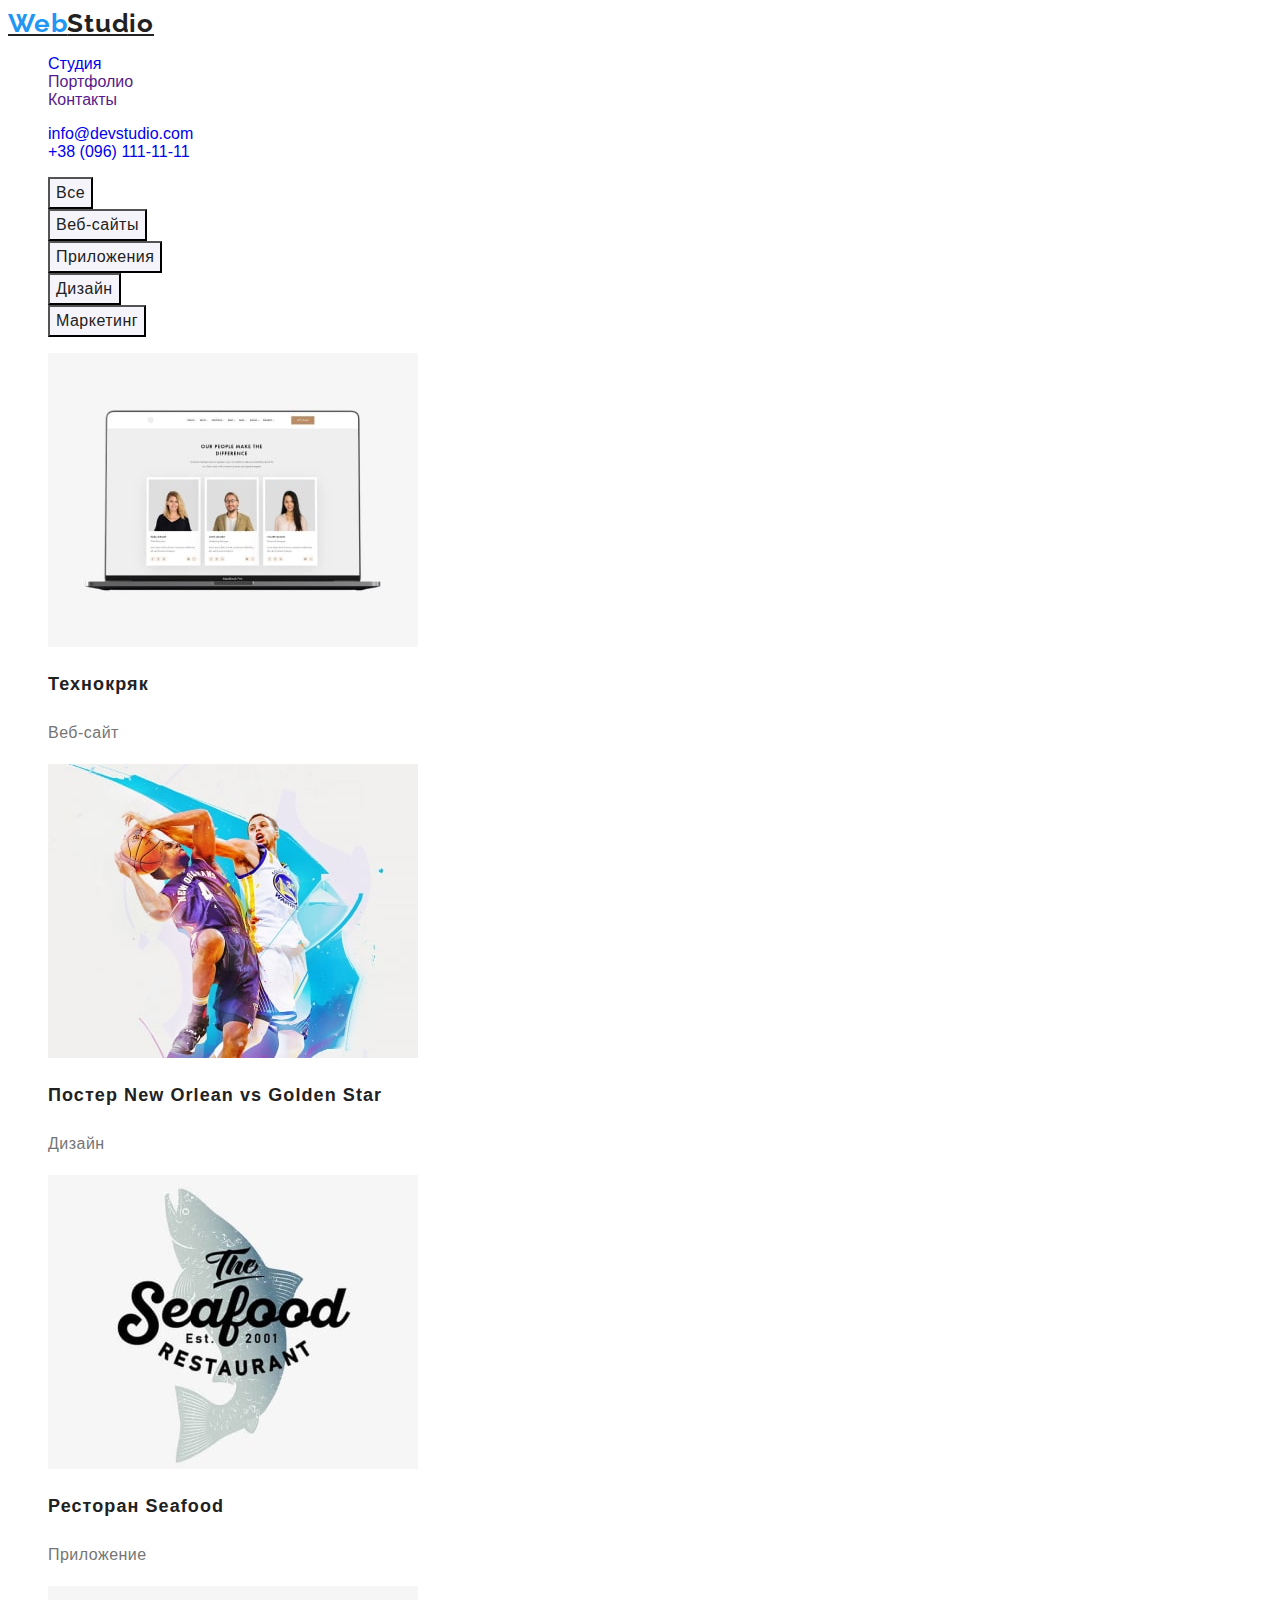
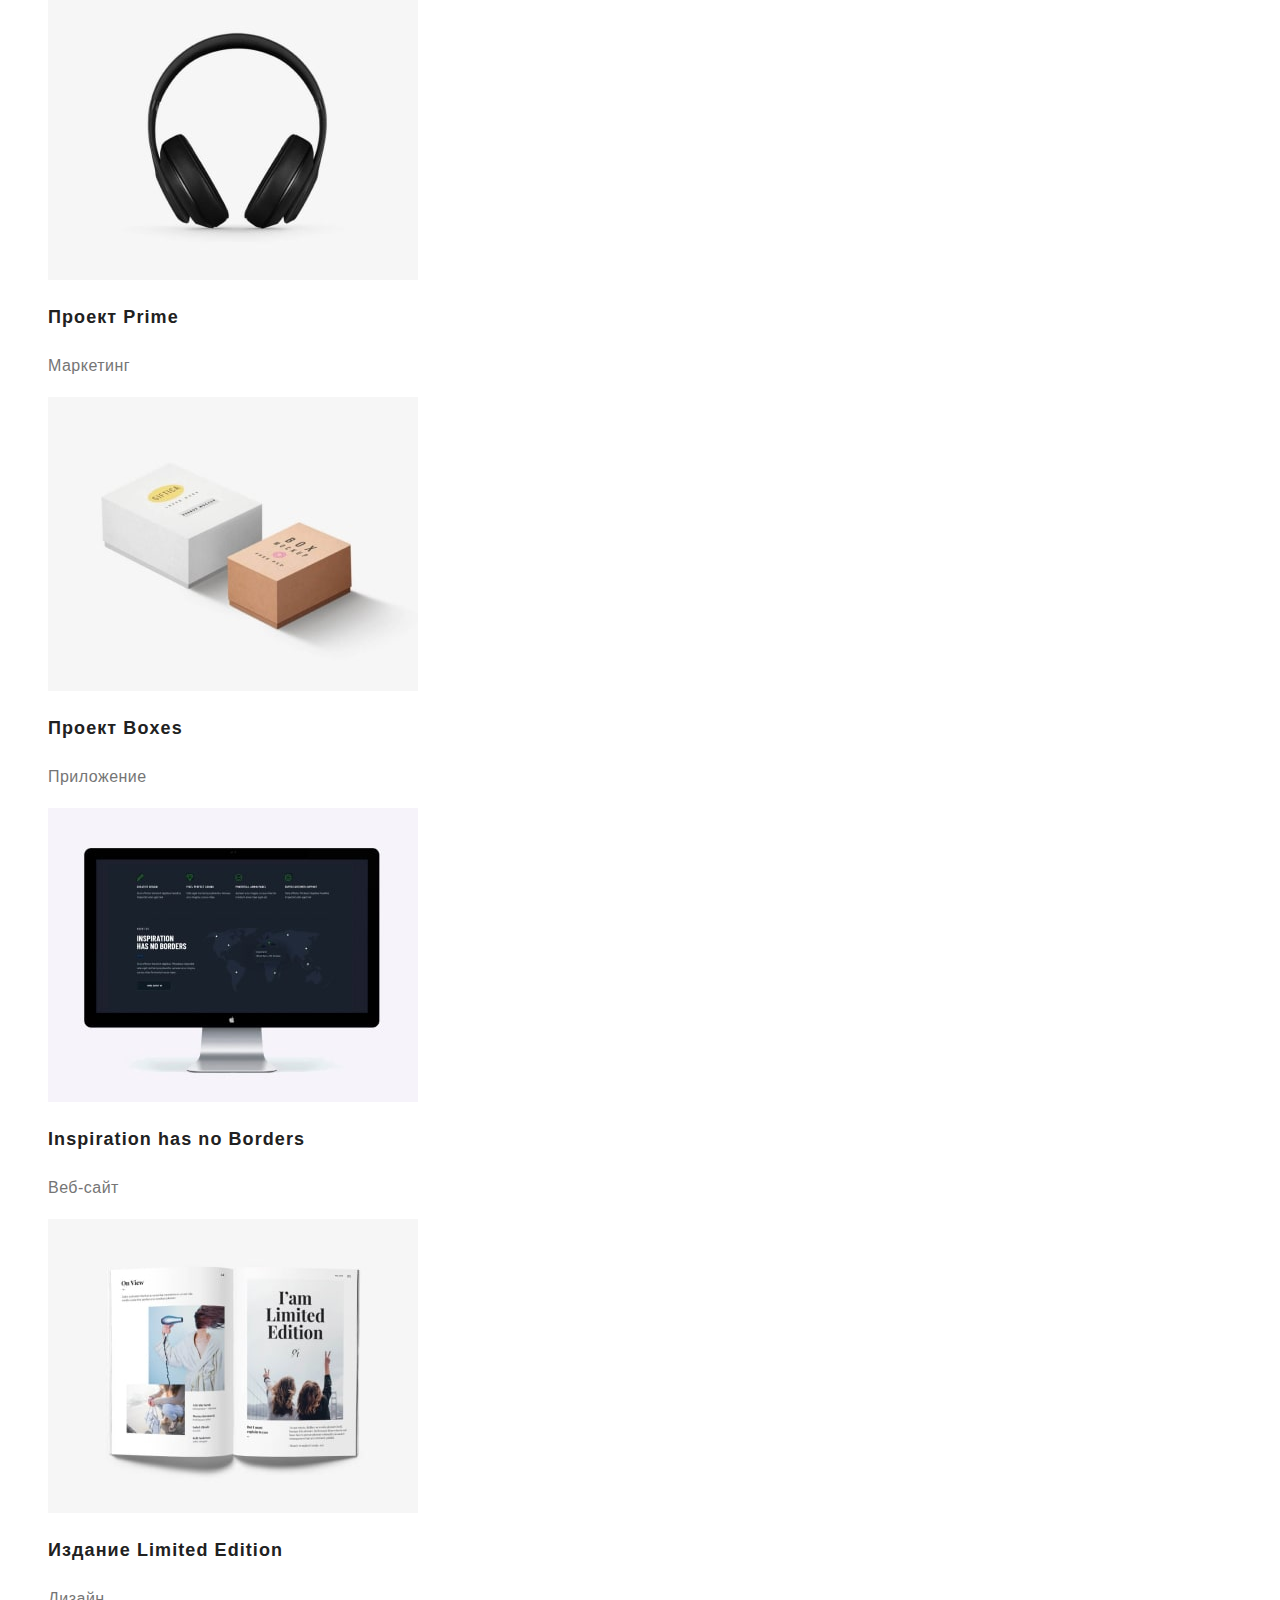
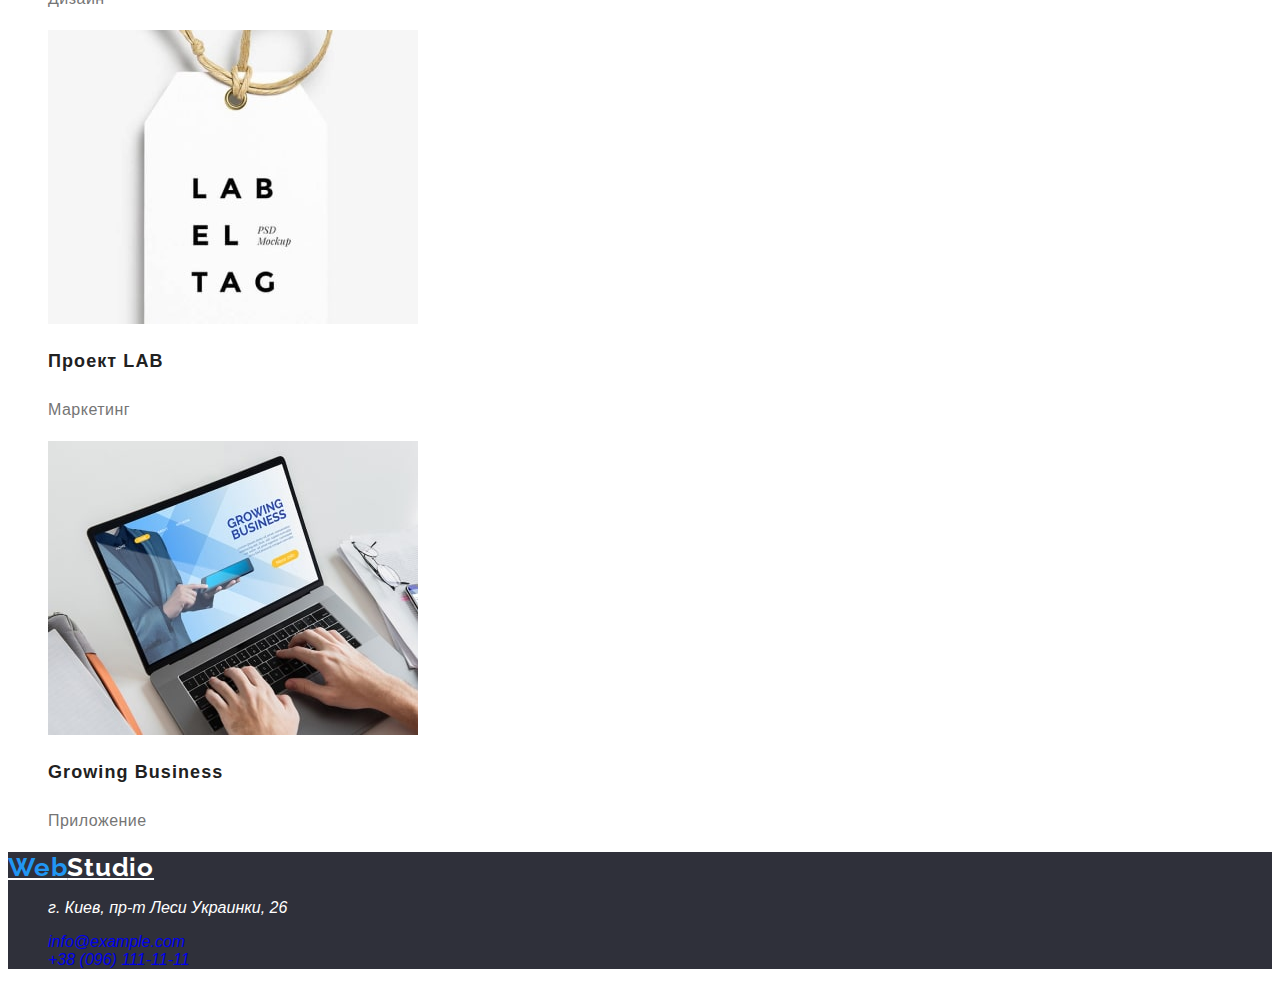
==== portfolio.html @ 49340243 "css" ====
<!DOCTYPE html>
<html lang="ru">
  <head>
    <meta charset="UTF-8" />
    <meta name="viewport" content="width=device-width, initial-scale=1.0" />
    <title>WebStudio</title>
    <link rel="preconnect" href="https://fonts.googleapis.com" />
    <link rel="preconnect" href="https://fonts.gstatic.com" crossorigin />
    <link
      href="https://fonts.googleapis.com/css2?family=Raleway:wght@700&family=Roboto:wght@400;500;700;900&display=swap"
      rel="stylesheet"
    />
    <link rel="stylesheet" href="./css/styles.css" />
  </head>
  <body>
    <!--Шапка сайту-->
    <header class="header">
      <!--Навігація сайту-->
      <nav class="header-navigation">
        <a href="./index.html" class="header-logo"
          ><span class="header-logo-web">Web</span>Studio</a
        >
        <ul class="navigation-list list">
          <li class="navition-item">
            <a href="./index.html" class="navigation-link link">Студия</a>
          </li>
          <li class="navition-item">
            <a href="" class="navigation-link link">Портфолио</a>
          </li>
          <li class="navition-item">
            <a href="" class="navigation-link link">Контакты</a>
          </li>
        </ul>
      </nav>
      <ul class="header-list-contact list">
        <li class="header-item-mail">
          <a href="mailto:info@devstudio.com" class="header-link-mail link"
            >info@devstudio.com</a
          >
        </li>
        <li class="header-item-tel">
          <a href="tel:+380961111111" class="header-link-tel link"
            >+38 (096) 111-11-11
          </a>
        </li>
      </ul>
    </header>
    <main>
      <section class="hero-portfolio">
        <h1 class="visually-hidden">Примеры робот</h1>
        <ul class="hero-list list">
          <li class="hero-item">
            <button type="button" class="hero-btn-filter">Все</button>
          </li>
          <li class="hero-item">
            <button type="button" class="hero-btn-filter">Веб-сайты</button>
          </li>
          <li class="hero-item">
            <button type="button" class="hero-btn-filter">Приложения</button>
          </li>
          <li class="hero-item">
            <button type="button" class="hero-btn-filter">Дизайн</button>
          </li>
          <li class="hero-item">
            <button type="button" class="hero-btn-filter">Маркетинг</button>
          </li>
        </ul>

        <ul class="product-list list">
          <li class="product-item">
            <a href="" class="product-link link">
              <img
                src="./images/product-1.jpg"
                alt="ноутбук"
                width="370"
                height="294"
              />
              <h2 class="product-title">Технокряк</h2>
              <p class="product-text">Веб-сайт</p>
            </a>
          </li>
          <li class="product-item">
            <a href="" class="product-link link">
              <img
                src="./images/product-2.jpg"
                alt="два парня играют в баскетбол"
                width="370"
                height="294"
              />
              <h2 class="product-title">Постер New Orlean vs Golden Star</h2>
              <p class="product-text">Дизайн</p>
            </a>
          </li>
          <li class="product-item">
            <a href="" class="product-link link">
              <img
                src="./images/product-3.jpg"
                alt="емблема ресторона риба"
                width="370"
                height="294"
              />
              <h2 class="product-title">Ресторан Seafood</h2>
              <p class="product-text">Приложение</p>
            </a>
          </li>
          <li class="product-item">
            <a href="" class="product-link link">
              <img
                src="./images/product-4.jpg"
                alt="наушники"
                width="370"
                height="294"
              />
              <h2 class="product-title">Проект Prime</h2>
              <p class="product-text">Маркетинг</p>
            </a>
          </li>
          <li class="product-item">
            <a href="" class="product-link link">
              <img
                src="./images/product-5.jpg"
                alt="две картонных коробки"
                width="370"
                height="294"
              />
              <h2 class="product-title">Проект Boxes</h2>
              <p class="product-text">Приложение</p>
            </a>
          </li>
          <li class="product-item">
            <a href="" class="product-link link">
              <img
                src="./images/product-6.jpg"
                alt="компьютер"
                width="370"
                height="294"
              />
              <h2 lang="an" class="product-title">
                Inspiration has no Borders
              </h2>
              <p class="product-text">Веб-сайт</p>
            </a>
          </li>
          <li class="product-item">
            <a href="" class="product-link link">
              <img
                src="./images/product-7.jpg"
                alt="книжка"
                width="370"
                height="294"
              />
              <h2 class="product-title">Издание Limited Edition</h2>
              <p class="product-text">Дизайн</p>
            </a>
          </li>
          <li class="product-item">
            <a href="" class="product-link link">
              <img
                src="./images/product-8.jpg"
                alt="лэйба"
                width="370"
                height="294"
              />
              <h2 class="product-title">Проект LAB</h2>
              <p class="product-text">Маркетинг</p>
            </a>
          </li>
          <li class="product-item">
            <a href="" class="product-link link">
              <img
                src="./images/product-9.jpg"
                alt="ноутбук"
                width="370"
                height="294"
              />
              <h2 lang="an" class="product-title">Growing Business</h2>
              <p class="product-text">Приложение</p>
            </a>
          </li>
        </ul>
      </section>
    </main>
    <footer class="footer">
      <a href="./index.html" class="footer-logo"
        ><span class="footer-logo-web">Web</span>Studio</a
      >
      <address class="address">
        <ul class="address-list list">
          <li class="address-item">
            <p class="address-text">г. Киев, пр-т Леси Украинки, 26</p>
          </li>
          <li class="address-item">
            <a href="mailto:info@example.com" class="address-link-mail link"
              >info@example.com
            </a>
          </li>
          <li class="address-item">
            <a href="tel:+380961111111" class="address-link-tel link"
              >+38 (096) 111-11-11
            </a>
          </li>
        </ul>
      </address>
    </footer>
  </body>
</html>
---- css/styles.css ----
:root {
  --header-color: ;
  --main-title-color: #212121;
  --logo-color: #212121;
  --second-title-color: #ffffff;
  --main-btn-color: #ffffff;
  --second-btn-color: #212121;
  --accent-color: #2196f3;
  --background-section: #2f303a;
}

body {
  font-family: robota, Tahoma, sans-serif;
  color: #757575;
}
/* ---------------------глобальні класи---------------------- */
.link {
  text-decoration: none;
}

.list {
  list-style: none;
}

.visually-hidden {
  position: absolute;
  white-space: nowrap;
  width: 1px;
  height: 1px;
  overflow: hidden;
  border: 0;
  padding: 0;
  clip: rect(0 0 0 0);
  clip-path: inset(50%);
  margin: -1px;
}

.nav {
  font-family: inherit;
  font-size: 14px;
  line-height: 1.14;
  letter-spacing: 0.02em;
  color: #212121;
}

.contact {
  font-family: inherit;
  font-size: 14px;
  line-height: 1.14;
  letter-spacing: 0.02em;
  color: #757575;
}

.addres-footer {
  font-family: inherit;
  font-style: normal;
  font-weight: 400;
  font-size: 14px;
  line-height: 1.71;
  letter-spacing: 0.03em;
  color: rgba(255, 255, 255, 0.6);
}

.title-studio {
  font-family: inherit;
  font-size: 36px;
  line-height: 1.17;
  letter-spacing: 0.03em;
  color: #212121;
}

.btn {
  font-family: inherit;
  font-style: normal;
  font-weight: 500;
  font-size: 16px;
  line-height: 1.63;
  letter-spacing: 0.03em;
  color: #212121;
}

/* --------------------Футер------------------------------- */

.header-logo {
  font-family: 'Raleway', Tahoma, sans-serif;
  font-style: normal;
  font-weight: 700;
  font-size: 26px;
  line-height: 1.19;
  letter-spacing: 0.03em;
  color: var(--logo-color);
}

.header-logo-web,
.footer-logo-web {
  color: var(--accent-color);
}

/* .header-logo:focus,
.header-logo:hover,
.footer-logo:focus,
.footer-logo:hover {
  color: var(--accent-color);
} */

.navigation-link:hover,
.navigation-link:focus {
  color: var(--accent-color);
}

.header-link-mail:hover,
.header-link-mail:focus,
.header-link-tel:hover,
.header-link-tel:focus {
  color: var(--accent-color);
}

/* -----------------Секція Hero Студія------------------- */
.hero {
  background-color: var(--background-section);
}

.hero-title {
  font-family: inherit;
  font-style: normal;
  font-weight: 900;
  font-size: 44px;
  line-height: 1.36;
  text-align: center;
  letter-spacing: 0.06em;
  text-transform: uppercase;
  color: var(--second-title-color);
}

.hero-btn-order {
  font-family: inherit;
  font-style: normal;
  font-weight: 700;
  font-size: 16px;
  line-height: 1.88;
  display: flex;
  align-items: center;
  text-align: center;
  letter-spacing: 0.06em;
  color: #ffffff;
  background-color: var(--accent-color);
}

.hero-btn-order:hover,
.hero-btn-order:focus {
  background-color: var(--main-title-color);
}
/* -------------------Секція Наші переваги---------------------------- */

.features-title {
  font-family: inherit;
  font-size: 14px;
  line-height: 1.14;
  letter-spacing: 0.03em;
  text-transform: uppercase;
  color: #212121;
}

.features-text {
  font-family: inherit;
  font-size: 14px;
  line-height: 1.71;
  letter-spacing: 0.03em;
}

/* ---------------------Секція Наша команда------------------------------ */
.team {
  background-color: #f5f4fa;
}

.team-list-title {
  font-family: inherit;
  font-style: normal;
  font-weight: 500;
  font-size: 16px;
  line-height: 1.19;
  text-align: center;
  letter-spacing: 0.03em;
  color: var(--main-title-color);
}

.team-list-text {
  font-family: inherit;
  font-style: normal;
  font-weight: 400;
  font-size: 16px;
  line-height: 1.19;
  text-align: center;
  letter-spacing: 0.03em;
}

/* -------------------------------------------------Футер--------------------------------------------------------- */

.footer {
  background-color: var(--background-section);
}

.footer-logo {
  font-family: 'Raleway', sans-serif;
  font-style: normal;
  font-weight: 700;
  font-size: 26px;
  line-height: 1.19;
  letter-spacing: 0.03em;
  color: #ffffff;
}

.address-text {
  color: #ffffff;
}

.address-text:hover,
.address-text:focus,
.address-link-mail:hover,
.address-link-mail:focus,
.address-link-tel:hover,
.address-link-tel:focus {
  color: var(--accent-color);
}

/* ------------------------------------------------------Секція Hero Портфорліо--------------------------------------------- */
.hero-btn-filter {
  font-family: inherit;
  font-size: 16px;
  line-height: 1.63;
  letter-spacing: 0.03em;
  color: var(--second-btn-color);
  background-color: #f5f4fa;
}

.hero-btn-filter:hover,
.hero-btn-filter:focus {
  color: var(--main-btn-color);
  background-color: var(--accent-color);
}

.product-title {
  font-size: 18px;
  line-height: 2;
  letter-spacing: 0.06em;
  color: var(--main-title-color);
}

.product-text {
  font-style: normal;
  font-weight: 400;
  font-size: 16px;
  line-height: 1.88;
  letter-spacing: 0.03em;
  color: #757575;
}
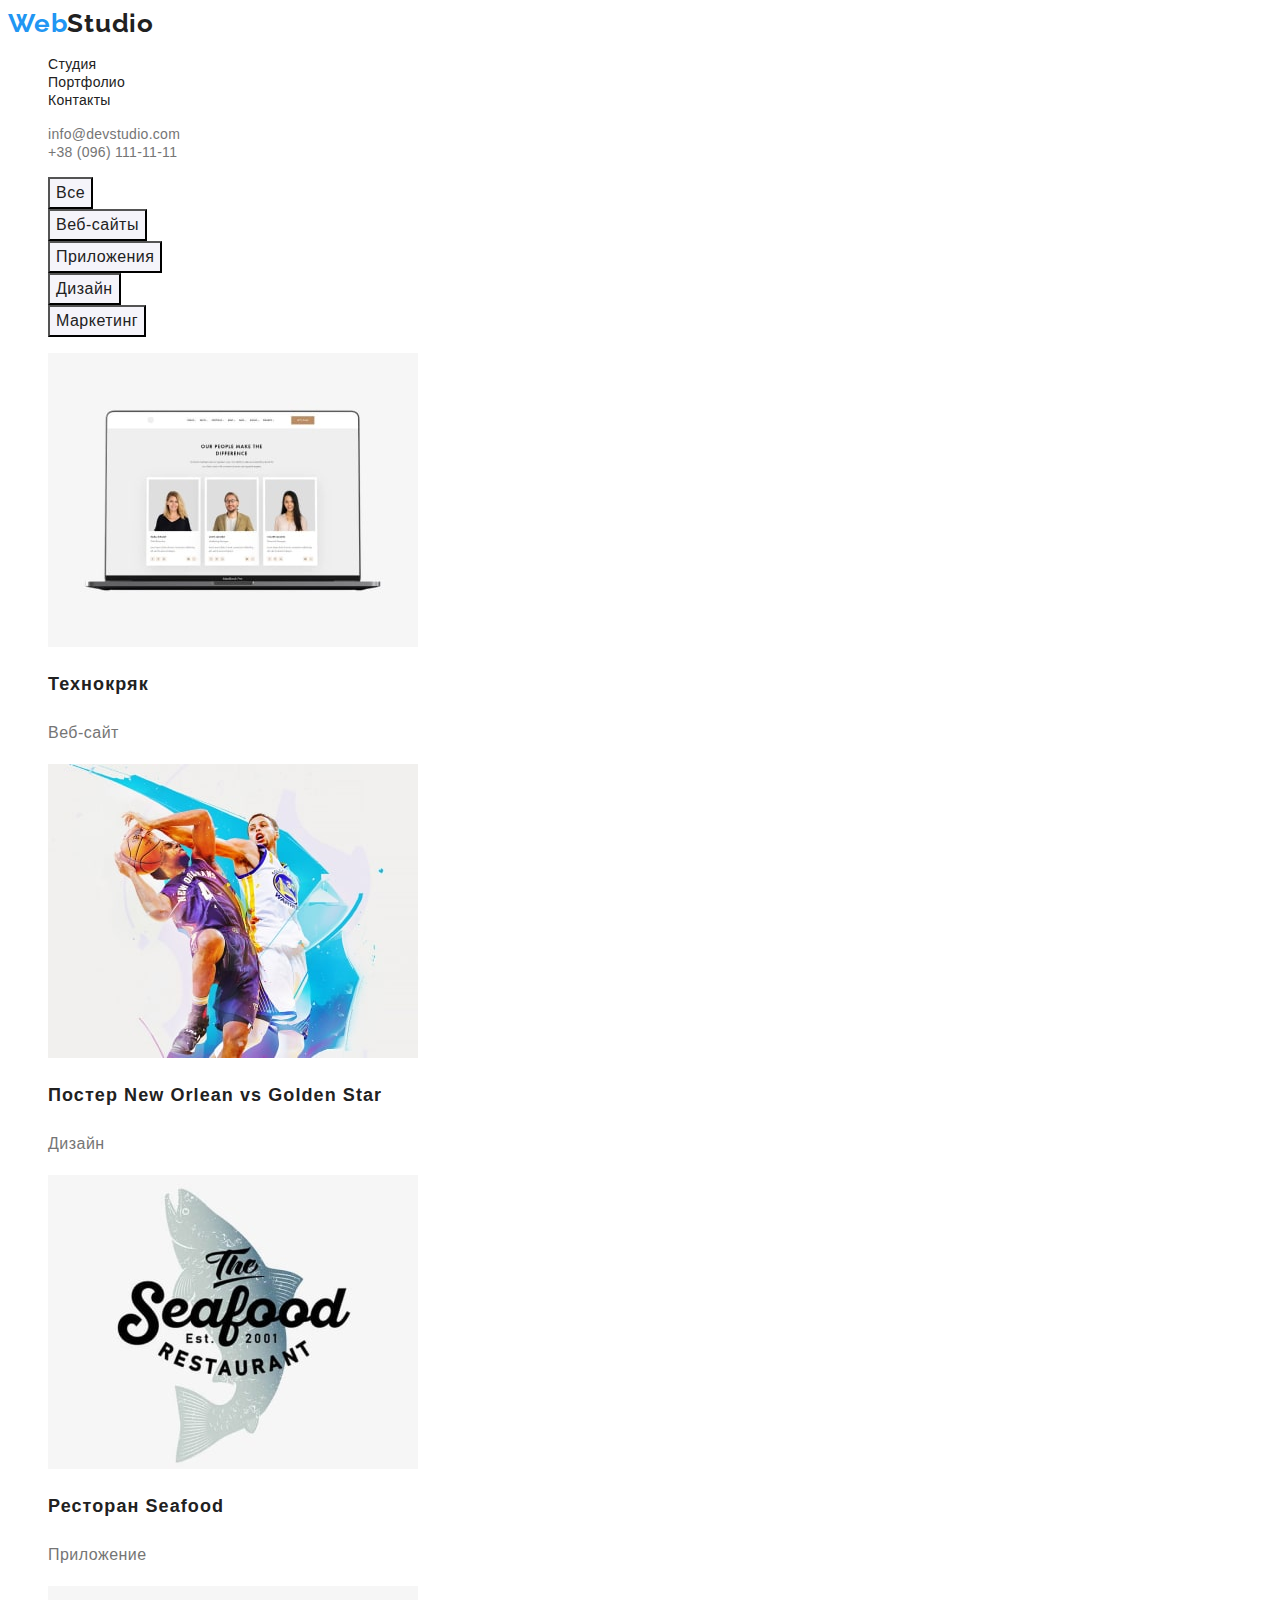
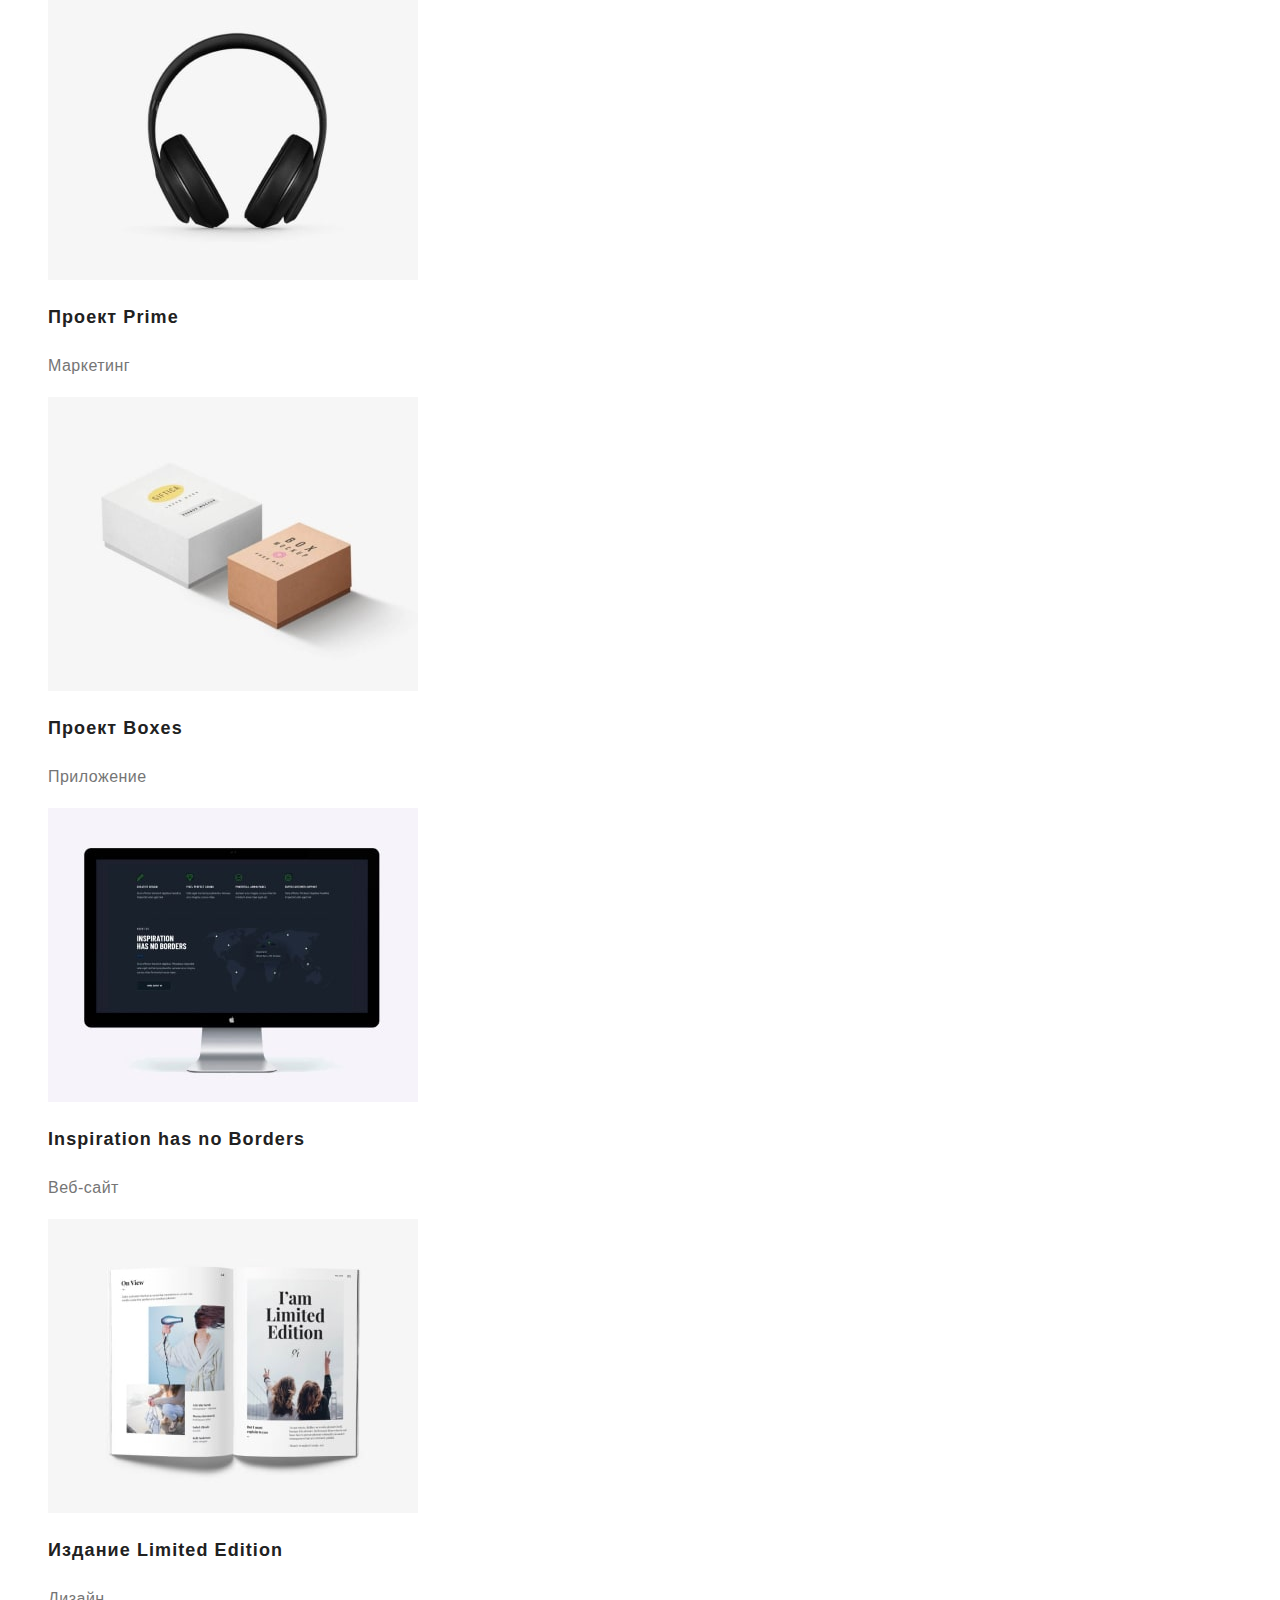
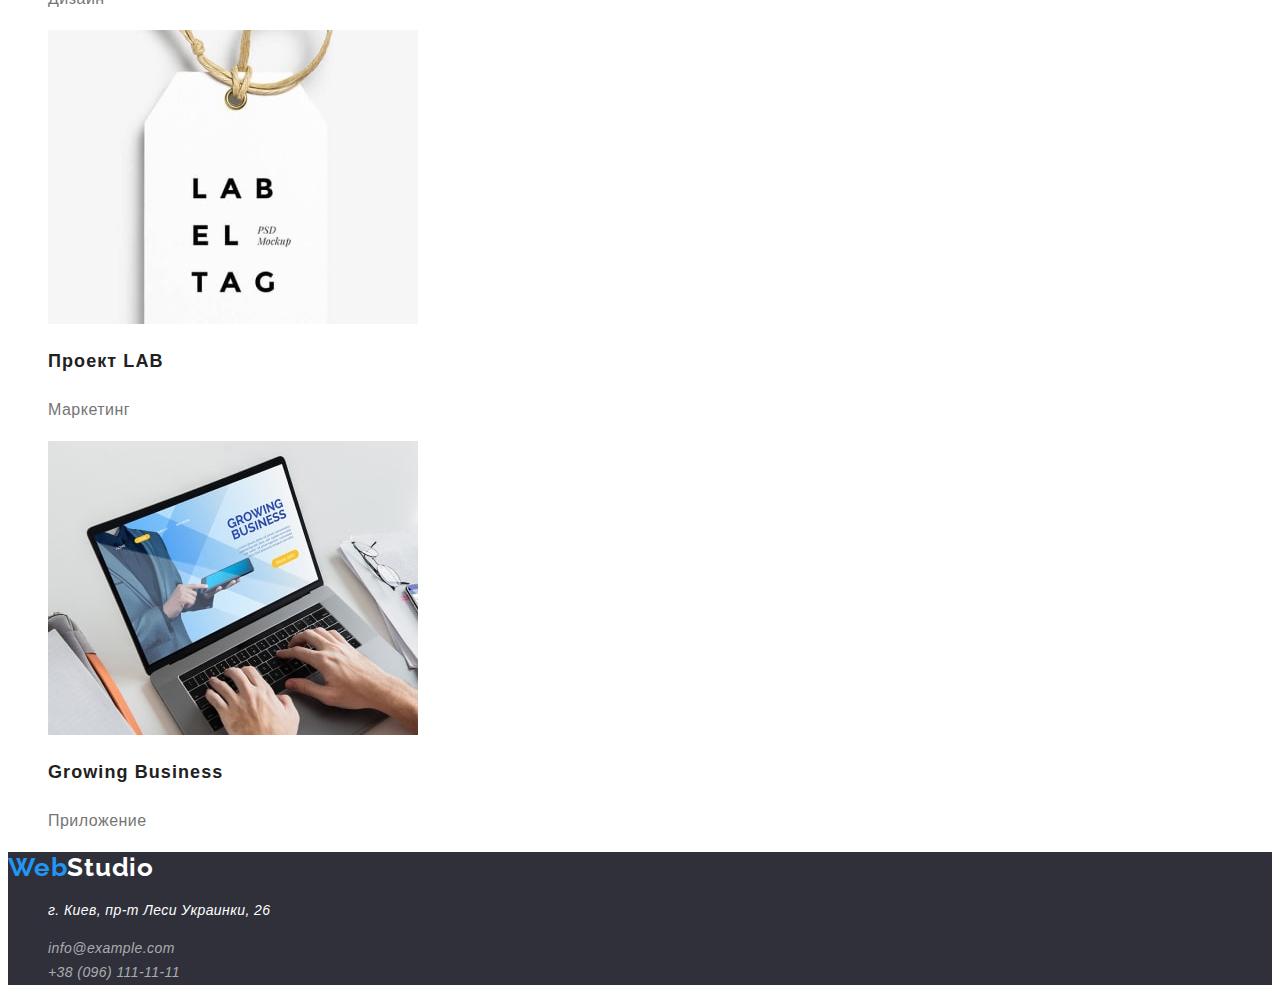
==== commit af592292: "готова робота для перевірки" ====
--- a/portfolio.html
+++ b/portfolio.html
@@ -17,29 +17,31 @@
     <header class="header">
       <!--Навігація сайту-->
       <nav class="header-navigation">
-        <a href="./index.html" class="header-logo"
+        <a href="./index.html" class="header-logo link"
           ><span class="header-logo-web">Web</span>Studio</a
         >
         <ul class="navigation-list list">
           <li class="navition-item">
-            <a href="./index.html" class="navigation-link link">Студия</a>
+            <a href="./index.html" class="navigation-link link nav">Студия</a>
           </li>
           <li class="navition-item">
-            <a href="" class="navigation-link link">Портфолио</a>
+            <a href="" class="navigation-link link nav">Портфолио</a>
           </li>
           <li class="navition-item">
-            <a href="" class="navigation-link link">Контакты</a>
+            <a href="" class="navigation-link link nav">Контакты</a>
           </li>
         </ul>
       </nav>
       <ul class="header-list-contact list">
         <li class="header-item-mail">
-          <a href="mailto:info@devstudio.com" class="header-link-mail link"
+          <a
+            href="mailto:info@devstudio.com"
+            class="header-link-mail link contact"
             >info@devstudio.com</a
           >
         </li>
         <li class="header-item-tel">
-          <a href="tel:+380961111111" class="header-link-tel link"
+          <a href="tel:+380961111111" class="header-link-tel link contact"
             >+38 (096) 111-11-11
           </a>
         </li>
@@ -180,22 +182,30 @@
         </ul>
       </section>
     </main>
+
+    <!--Футер-->
     <footer class="footer">
-      <a href="./index.html" class="footer-logo"
+      <a href="./index.html" class="footer-logo link"
         ><span class="footer-logo-web">Web</span>Studio</a
       >
       <address class="address">
         <ul class="address-list list">
           <li class="address-item">
-            <p class="address-text">г. Киев, пр-т Леси Украинки, 26</p>
+            <p class="address-text addres-footer">
+              г. Киев, пр-т Леси Украинки, 26
+            </p>
           </li>
           <li class="address-item">
-            <a href="mailto:info@example.com" class="address-link-mail link"
+            <a
+              href="mailto:info@example.com"
+              class="address-link-mail link addres-footer"
               >info@example.com
             </a>
           </li>
           <li class="address-item">
-            <a href="tel:+380961111111" class="address-link-tel link"
+            <a
+              href="tel:+380961111111"
+              class="address-link-tel link addres-footer"
               >+38 (096) 111-11-11
             </a>
           </li>
--- a/css/styles.css
+++ b/css/styles.css
@@ -1,5 +1,4 @@
 :root {
-  --header-color: ;
   --main-title-color: #212121;
   --logo-color: #212121;
   --second-title-color: #ffffff;
@@ -13,7 +12,7 @@
   font-family: robota, Tahoma, sans-serif;
   color: #757575;
 }
-/* ---------------------глобальні класи---------------------- */
+/* -----------------------------------------------глобальні класи----------------------------------------------------------------------------- */
 .link {
   text-decoration: none;
 }
@@ -37,6 +36,8 @@
 
 .nav {
   font-family: inherit;
+  font-style: normal;
+  font-weight: 500;
   font-size: 14px;
   line-height: 1.14;
   letter-spacing: 0.02em;
@@ -45,6 +46,8 @@
 
 .contact {
   font-family: inherit;
+  font-style: normal;
+  font-weight: 500;
   font-size: 14px;
   line-height: 1.14;
   letter-spacing: 0.02em;
@@ -53,8 +56,6 @@
 
 .addres-footer {
   font-family: inherit;
-  font-style: normal;
-  font-weight: 400;
   font-size: 14px;
   line-height: 1.71;
   letter-spacing: 0.03em;
@@ -77,9 +78,10 @@
   line-height: 1.63;
   letter-spacing: 0.03em;
   color: #212121;
-}
-
-/* --------------------Футер------------------------------- */
+  cursor: pointer;
+}
+
+/* ---------------------------------------------------------Футер--------------------------------------------------------------------------- */
 
 .header-logo {
   font-family: 'Raleway', Tahoma, sans-serif;
@@ -115,7 +117,7 @@
   color: var(--accent-color);
 }
 
-/* -----------------Секція Hero Студія------------------- */
+/* -------------------------------------------------Секція Hero Студія---------------------------------------------------------------------- */
 .hero {
   background-color: var(--background-section);
 }
@@ -144,13 +146,14 @@
   letter-spacing: 0.06em;
   color: #ffffff;
   background-color: var(--accent-color);
+  cursor: pointer;
 }
 
 .hero-btn-order:hover,
 .hero-btn-order:focus {
   background-color: var(--main-title-color);
 }
-/* -------------------Секція Наші переваги---------------------------- */
+/* -------------------------------------------------------Секція Наші переваги-------------------------------------------------------------- */
 
 .features-title {
   font-family: inherit;
@@ -168,7 +171,7 @@
   letter-spacing: 0.03em;
 }
 
-/* ---------------------Секція Наша команда------------------------------ */
+/* -------------------------------------------------------Секція Наша команда---------------------------------------------------------------- */
 .team {
   background-color: #f5f4fa;
 }
@@ -186,15 +189,13 @@
 
 .team-list-text {
   font-family: inherit;
-  font-style: normal;
-  font-weight: 400;
-  font-size: 16px;
-  line-height: 1.19;
-  text-align: center;
-  letter-spacing: 0.03em;
-}
-
-/* -------------------------------------------------Футер--------------------------------------------------------- */
+  font-size: 16px;
+  line-height: 1.19;
+  text-align: center;
+  letter-spacing: 0.03em;
+}
+
+/* ---------------------------------------------------------------Футер--------------------------------------------------------------------- */
 
 .footer {
   background-color: var(--background-section);
@@ -223,14 +224,17 @@
   color: var(--accent-color);
 }
 
-/* ------------------------------------------------------Секція Hero Портфорліо--------------------------------------------- */
+/* ------------------------------------------------------------------Секція Hero Портфорліо-------------------------------------------------- */
 .hero-btn-filter {
   font-family: inherit;
+  font-style: normal;
+  font-weight: 500;
   font-size: 16px;
   line-height: 1.63;
   letter-spacing: 0.03em;
   color: var(--second-btn-color);
   background-color: #f5f4fa;
+  cursor: pointer;
 }
 
 .hero-btn-filter:hover,
@@ -247,8 +251,6 @@
 }
 
 .product-text {
-  font-style: normal;
-  font-weight: 400;
   font-size: 16px;
   line-height: 1.88;
   letter-spacing: 0.03em;
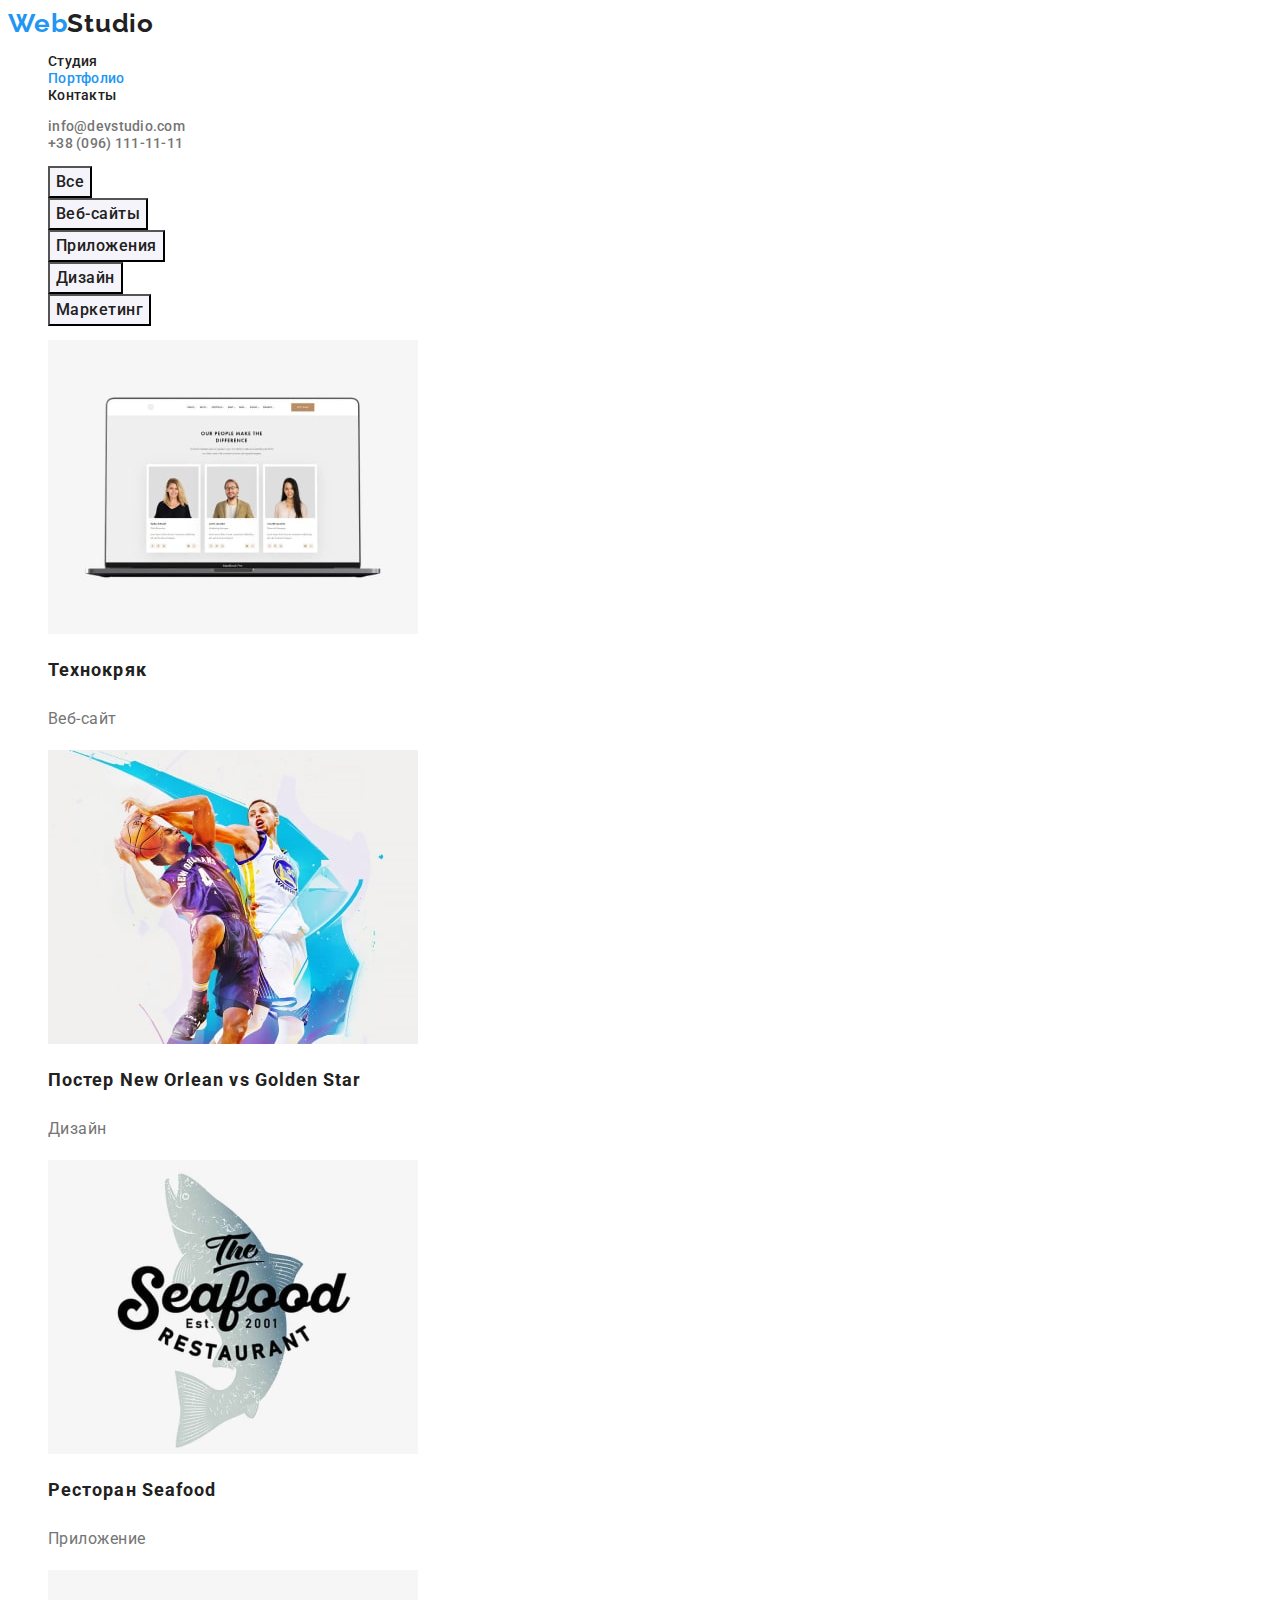
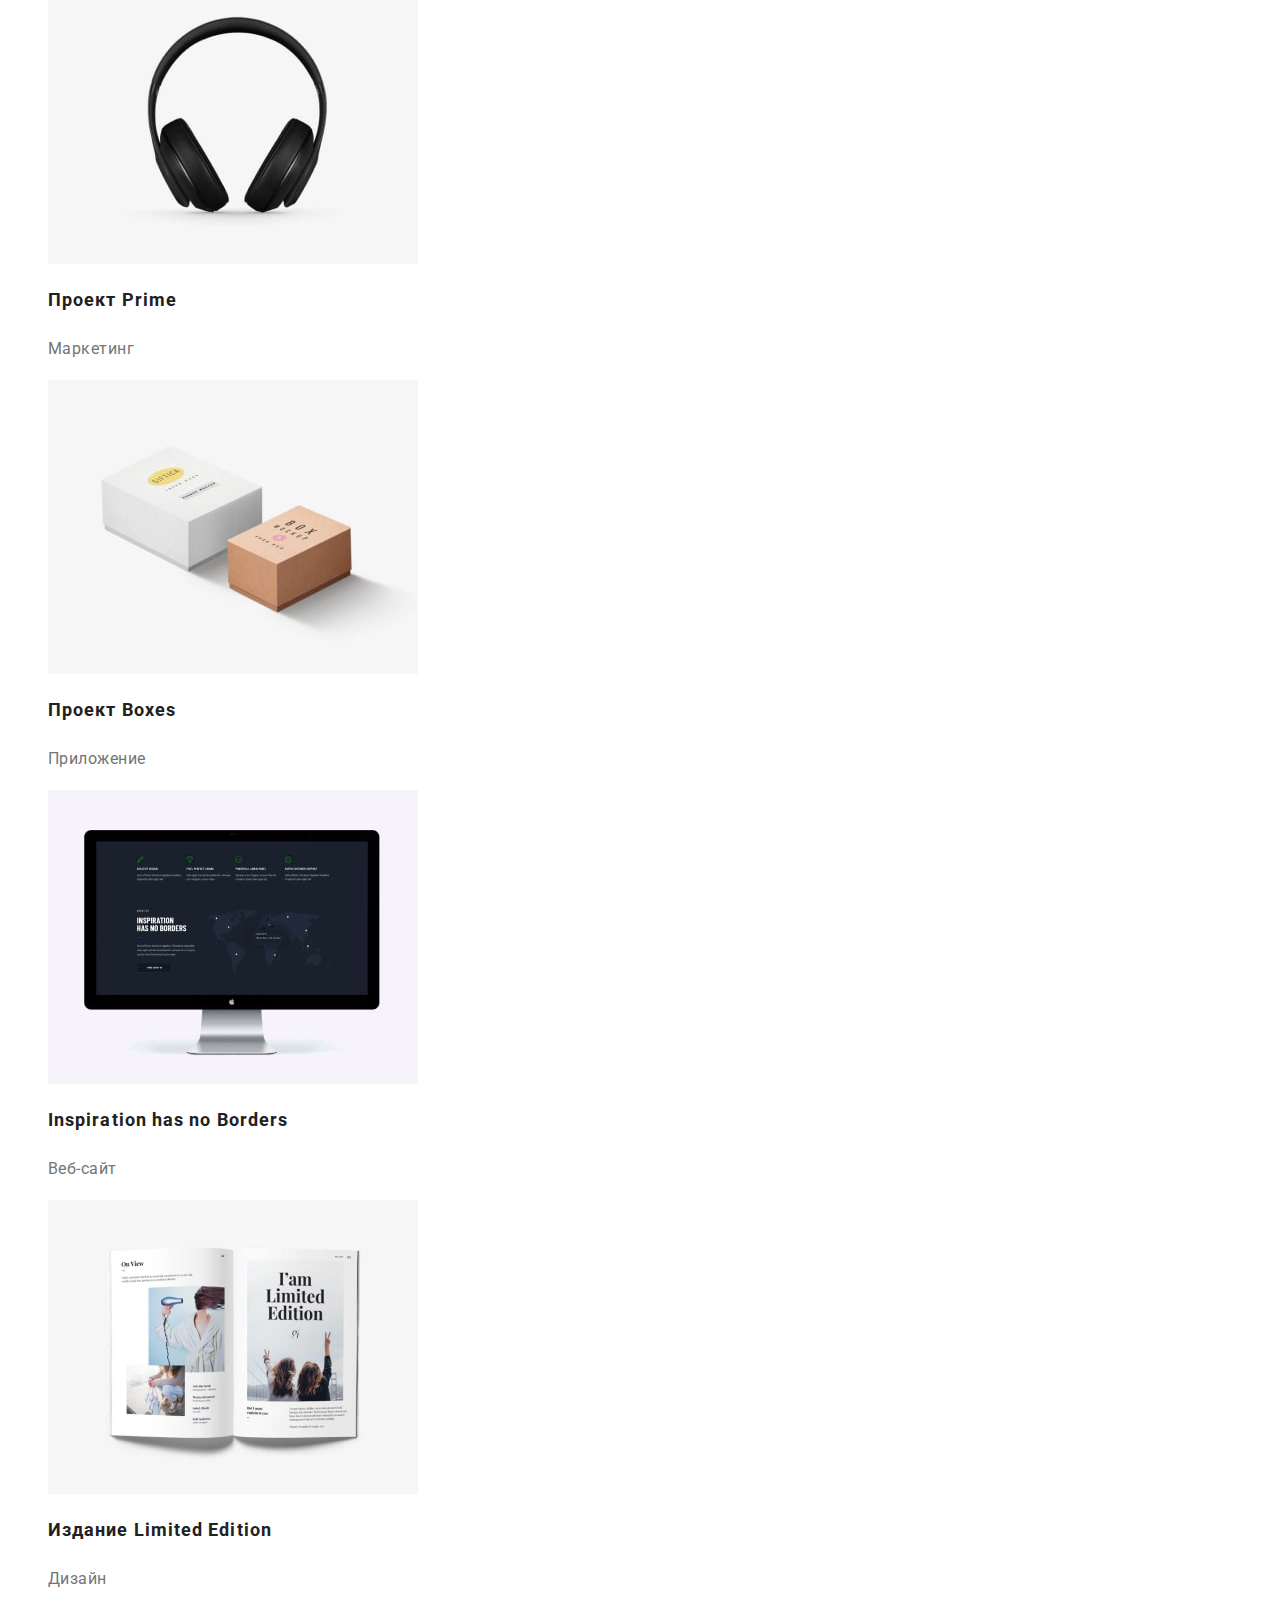
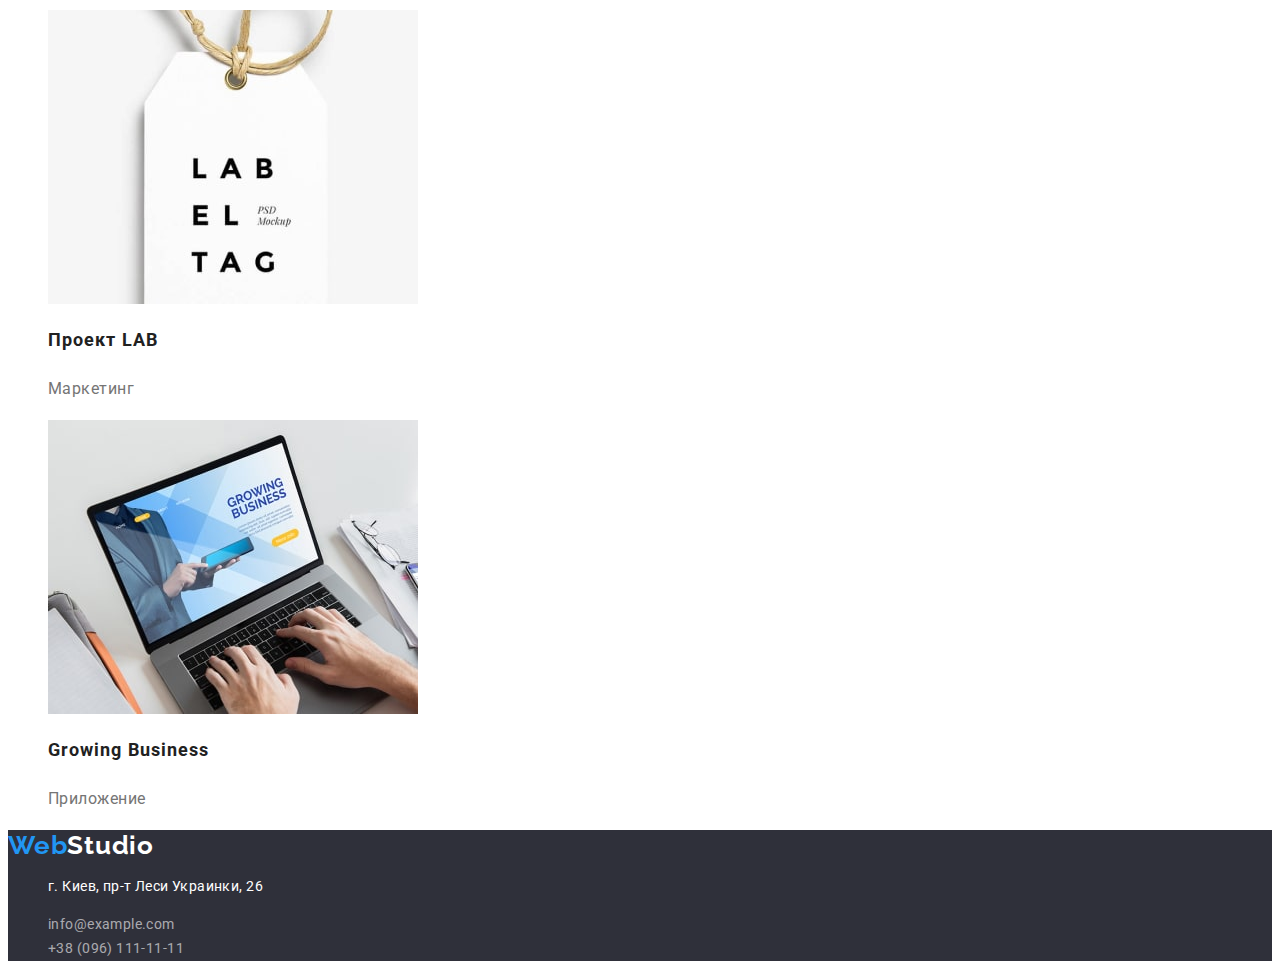
==== commit 52e5cdce: "виправлення помилок" ====
--- a/portfolio.html
+++ b/portfolio.html
@@ -25,7 +25,7 @@
             <a href="./index.html" class="navigation-link link nav">Студия</a>
           </li>
           <li class="navition-item">
-            <a href="" class="navigation-link link nav">Портфолио</a>
+            <a href="" class="navigation-link link nav current">Портфолио</a>
           </li>
           <li class="navition-item">
             <a href="" class="navigation-link link nav">Контакты</a>
--- a/css/styles.css
+++ b/css/styles.css
@@ -1,16 +1,28 @@
 :root {
   --main-title-color: #212121;
   --logo-color: #212121;
-  --second-title-color: #ffffff;
-  --main-btn-color: #ffffff;
+  --header-nav-color: #212121;
   --second-btn-color: #212121;
   --accent-color: #2196f3;
   --background-section: #2f303a;
+  --background-body: #ffffff;
+  --main-body-color: #757575;
+  --header-contact-color: #757575;
+  --product-text-color: #757575;
+  --adress-footer-color: rgba(255, 255, 255, 0.6);
+  --second-background-color: #f5f4fa;
+  --footer-logo-color: #ffffff;
+  --address-text-color: #ffffff;
+  --second-title-color: #ffffff;
+  --main-btn-color: #ffffff;
 }
 
 body {
-  font-family: robota, Tahoma, sans-serif;
-  color: #757575;
+  font-family: 'Roboto', Tahoma, sans-serif;
+  color: var(--main-body-color);
+  font-size: 14px;
+  letter-spacing: 0.03em;
+  background-color: var(--background-body);
 }
 /* -----------------------------------------------глобальні класи----------------------------------------------------------------------------- */
 .link {
@@ -36,22 +48,20 @@
 
 .nav {
   font-family: inherit;
-  font-style: normal;
   font-weight: 500;
   font-size: 14px;
   line-height: 1.14;
   letter-spacing: 0.02em;
-  color: #212121;
+  color: var(--header-nav-color);
 }
 
 .contact {
   font-family: inherit;
-  font-style: normal;
   font-weight: 500;
   font-size: 14px;
   line-height: 1.14;
   letter-spacing: 0.02em;
-  color: #757575;
+  color: var(--header-contact-color);
 }
 
 .addres-footer {
@@ -59,7 +69,8 @@
   font-size: 14px;
   line-height: 1.71;
   letter-spacing: 0.03em;
-  color: rgba(255, 255, 255, 0.6);
+  font-style: normal;
+  color: var(--adress-footer-color);
 }
 
 .title-studio {
@@ -67,17 +78,16 @@
   font-size: 36px;
   line-height: 1.17;
   letter-spacing: 0.03em;
-  color: #212121;
+  color: var(--main-title-color);
 }
 
 .btn {
   font-family: inherit;
-  font-style: normal;
   font-weight: 500;
   font-size: 16px;
   line-height: 1.63;
   letter-spacing: 0.03em;
-  color: #212121;
+  color: var(--second-btn-color);
   cursor: pointer;
 }
 
@@ -85,7 +95,6 @@
 
 .header-logo {
   font-family: 'Raleway', Tahoma, sans-serif;
-  font-style: normal;
   font-weight: 700;
   font-size: 26px;
   line-height: 1.19;
@@ -116,6 +125,9 @@
 .header-link-tel:focus {
   color: var(--accent-color);
 }
+.navigation-list .navigation-link.current {
+  color: var(--accent-color);
+}
 
 /* -------------------------------------------------Секція Hero Студія---------------------------------------------------------------------- */
 .hero {
@@ -124,7 +136,6 @@
 
 .hero-title {
   font-family: inherit;
-  font-style: normal;
   font-weight: 900;
   font-size: 44px;
   line-height: 1.36;
@@ -136,7 +147,6 @@
 
 .hero-btn-order {
   font-family: inherit;
-  font-style: normal;
   font-weight: 700;
   font-size: 16px;
   line-height: 1.88;
@@ -144,7 +154,7 @@
   align-items: center;
   text-align: center;
   letter-spacing: 0.06em;
-  color: #ffffff;
+  color: var(--main-btn-color);
   background-color: var(--accent-color);
   cursor: pointer;
 }
@@ -159,26 +169,22 @@
   font-family: inherit;
   font-size: 14px;
   line-height: 1.14;
-  letter-spacing: 0.03em;
   text-transform: uppercase;
-  color: #212121;
+  color: var(--main-title-color);
 }
 
 .features-text {
   font-family: inherit;
-  font-size: 14px;
   line-height: 1.71;
-  letter-spacing: 0.03em;
 }
 
 /* -------------------------------------------------------Секція Наша команда---------------------------------------------------------------- */
 .team {
-  background-color: #f5f4fa;
+  background-color: var(--second-background-color);
 }
 
 .team-list-title {
   font-family: inherit;
-  font-style: normal;
   font-weight: 500;
   font-size: 16px;
   line-height: 1.19;
@@ -203,16 +209,15 @@
 
 .footer-logo {
   font-family: 'Raleway', sans-serif;
-  font-style: normal;
   font-weight: 700;
   font-size: 26px;
   line-height: 1.19;
   letter-spacing: 0.03em;
-  color: #ffffff;
+  color: var(--footer-logo-color);
 }
 
 .address-text {
-  color: #ffffff;
+  color: var(--address-text-color);
 }
 
 .address-text:hover,
@@ -227,13 +232,12 @@
 /* ------------------------------------------------------------------Секція Hero Портфорліо-------------------------------------------------- */
 .hero-btn-filter {
   font-family: inherit;
-  font-style: normal;
   font-weight: 500;
   font-size: 16px;
   line-height: 1.63;
   letter-spacing: 0.03em;
   color: var(--second-btn-color);
-  background-color: #f5f4fa;
+  background-color: var(--second-background-color);
   cursor: pointer;
 }
 
@@ -254,5 +258,5 @@
   font-size: 16px;
   line-height: 1.88;
   letter-spacing: 0.03em;
-  color: #757575;
-}
+  color: var(--product-text-color);
+}
